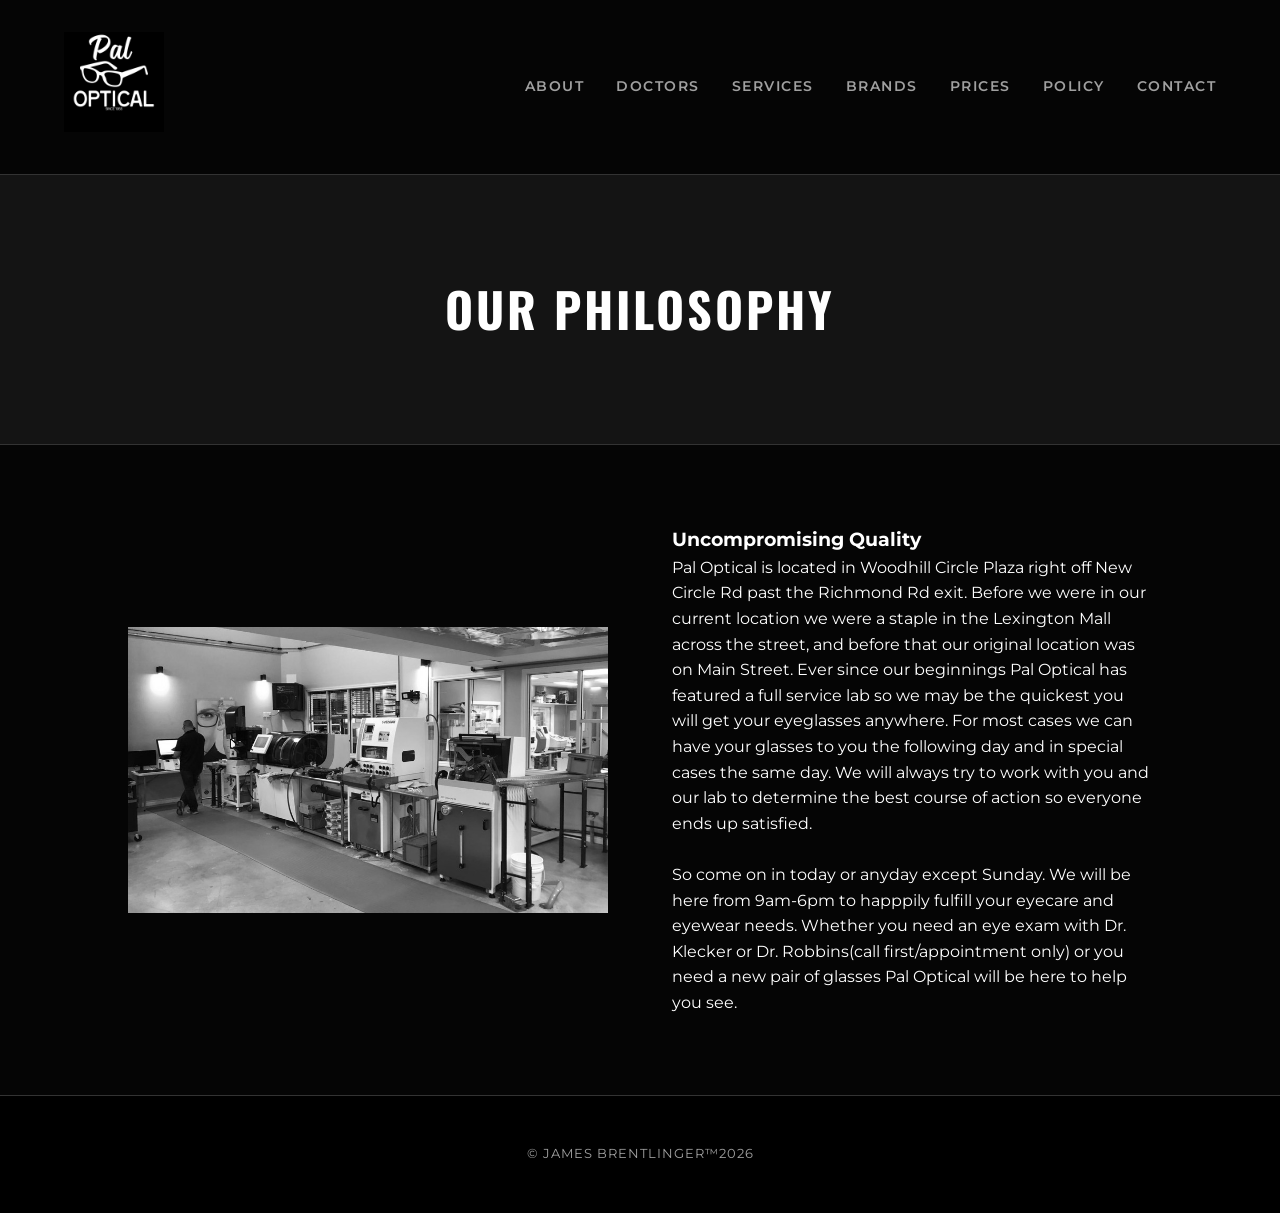
==== about.html @ 9de5f340 "Add files via upload" ====
<!DOCTYPE html>
<html lang="en">
<head>
    <meta charset="UTF-8">
    <meta name="viewport" content="width=device-width, initial-scale=1.0">
    <title>About | Pal Optical</title>
    <link rel="stylesheet" href="style.css">
</head>
<body>

    <nav>
        <a href="index.html" class="logo"><img src="pallogo.png" alt="Pal Optical"></a>
        
        <div class="hamburger">
            <div class="line1"></div>
            <div class="line2"></div>
            <div class="line3"></div>
        </div>
    
        <div class="nav-links">
            <a href="about.html">About</a>
            <a href="doctors.html">Doctors</a>
            <a href="services.html">Services</a>
            <a href="brands.html">Brands</a>
            <a href="price.html">Prices</a>
            <a href="policy.html">Policy</a>
            <a href="contact.html">Contact</a>
        </div>
    </nav>
    
    <script src="script.js"></script>

    <div class="page-header">
        <h1>Our Philosophy</h1>
    </div>

    <section class="container">
        <div class="grid-2">
            <img src="lab.jpg" alt="Optical Lab" style="width: 100%; filter: grayscale(100%);">
            <div>
                <h3>Uncompromising Quality</h3>
                <p>Pal Optical is located in Woodhill Circle Plaza right off New Circle Rd past the Richmond Rd exit. Before we were in our current location we were a staple in the Lexington Mall across the street, and before that our original location was on Main Street. Ever since our beginnings Pal Optical has featured a full service lab so we may be the quickest you will get your eyeglasses anywhere. For most cases we can have your glasses to you the following day and in special cases the same day. We will always try to work with you and our lab to determine the best course of action so everyone ends up satisfied.</p>
                <br>
                <p>So come on in today or anyday except Sunday. We will be here from 9am-6pm to happpily fulfill your eyecare and eyewear needs. Whether you need an eye exam with Dr. Klecker or Dr. Robbins(call first/appointment only) or you need a new pair of glasses Pal Optical will be here to help you see.</p>
            </div>
        </div>
    </section>

    <footer>
        <p>&copy; James Brentlinger™2026</p>
    </footer>

</body>
</html>
---- style.css ----
/* style.css */
@import url('https://fonts.googleapis.com/css2?family=Montserrat:wght@300;400;600&family=Oswald:wght@300;500&display=swap');

:root {
    /* DARK MODE PALETTE (DEFAULT) */
    --bg-body: #050505;      /* True Black */
    --bg-card: #141414;      /* Dark Charcoal for elements */
    --text-main: #ffffff;    /* Stark White */
    --text-muted: #a0a0a0;   /* Silver/Grey */
    --border: #333333;       /* Subtle dark borders */
    --accent: #ffffff;       /* White accents */

    --transition: all 0.4s cubic-bezier(0.165, 0.84, 0.44, 1);
}

.light-mode {
    /* LIGHT MODE PALETTE */
    --bg-body: #ffffff;      /* Pure White */
    --bg-card: #ffffff;      /* Pure White */
    --text-main: #0033a0;    /* University of Kentucky Blue */
    --text-muted: #666699;   /* Muted Blue */
    --border: #cceeff;       /* Light Blue */
    --accent: #0033a0;       /* University of Kentucky Blue */
}

* {
    margin: 0;
    padding: 0;
    box-sizing: border-box;
}

body {
    font-family: 'Montserrat', sans-serif;
    background-color: var(--bg-body);
    color: var(--text-main);
    line-height: 1.6;
    overflow-x: hidden;
}

/* --- Navigation --- */
nav {
    display: flex;
    justify-content: space-between;
    align-items: center;
    padding: 2rem 5%;
    background-color: var(--bg-body); /* Black Nav */
    position: sticky;
    top: 0;
    z-index: 1000;
    border-bottom: 1px solid var(--border);
}

.logo {
    font-family: 'Oswald', sans-serif;
    font-size: 1.8rem;
    font-weight: 500;
    letter-spacing: 2px;
    text-transform: uppercase;
    color: var(--text-main);
    text-decoration: none;
}

.logo img {
    height: 100px; /* Adjust height as needed */
    width: auto;
    max-width: 200px; /* Prevent it from being too wide */
}

.nav-links {
    display: flex;
    gap: 2rem;
}

.nav-links a {
    text-decoration: none;
    color: var(--text-muted);
    font-size: 0.85rem;
    text-transform: uppercase;
    letter-spacing: 1.5px;
    font-weight: 600;
    position: relative;
    transition: var(--transition);
}

/* Link Hover Effect (White Line) */
.nav-links a::after {
    content: '';
    position: absolute;
    width: 0;
    height: 1px;
    bottom: -5px;
    left: 0;
    background-color: var(--text-main);
    transition: var(--transition);
}

.nav-links a:hover {
    color: var(--text-main);
}

.nav-links a:hover::after {
    width: 100%;
}

/* --- Hero Section & Animation --- */
.hero {
    height: 90vh;
    width: 100%;
    overflow: hidden;
    position: relative;
    display: flex;
    align-items: center;
    justify-content: center;
    color: var(--text-main);
    background-color: var(--bg-body);
}

.hero-bg {
    position: absolute;
    top: 0;
    left: 0;
    width: 100%;
    height: 100%;

    /* Background Image */
    /* In style.css, inside .hero-bg { ... } */
background-image: url('paloptical.jpg');
    background-size: cover;
    background-position: center;
    z-index: 0;

    /* ANIMATION */
    animation: slowZoom 20s infinite alternate;

    /* DARK FILTER: Makes the image very dark/moody */
    filter: grayscale(100%) brightness(0.4) contrast(1.2);
}

@keyframes slowZoom {
    0% { transform: scale(1); }
    100% { transform: scale(1.15); }
}

.hero-content {
    text-align: center;
    position: relative;
    z-index: 1;
    padding: 2rem;
    border: 1px solid rgba(255,255,255,0.1);
    background: rgba(0,0,0,0.8); /* Semi-transparent black box */
    backdrop-filter: blur(5px);
}

.hero h1 {
    font-family: 'Oswald', sans-serif;
    font-size: 4rem;
    font-weight: 300;
    letter-spacing: 5px;
    margin-bottom: 1rem;
    text-transform: uppercase;
}

.hero p {
    font-size: 1.2rem;
    letter-spacing: 2px;
    font-weight: 300;
    color: var(--text-muted);
}

/* --- Standard Layouts --- */
.container {
    padding: 5rem 10%;
    max-width: 1600px;
    margin: 0 auto;
}

.page-header {
    background-color: var(--bg-card);
    color: var(--text-main);
    padding: 6rem 10%;
    text-align: center;
    border-bottom: 1px solid var(--border);
}

.page-header h1 {
    font-family: 'Oswald', sans-serif;
    font-size: 3rem;
    letter-spacing: 3px;
    text-transform: uppercase;
}

/* --- Grid Systems --- */
.grid-2 {
    display: grid;
    grid-template-columns: 1fr 1fr;
    gap: 4rem;
    align-items: center;
}

.grid-3 {
    display: grid;
    grid-template-columns: repeat(auto-fit, minmax(300px, 1fr));
    gap: 3rem;
}

/* --- Cards --- */
.card {
    background: var(--bg-card);
    border: 1px solid var(--border);
    padding: 2rem;
    transition: var(--transition);
}

.card:hover {
    transform: translateY(-10px);
    box-shadow: 0 20px 40px rgba(0,0,0,0.1);
    border-color: var(--accent);
    background: var(--bg-card);
}

.dark-mode .card:hover {
    box-shadow: 0 20px 40px rgba(0,0,0,0.5);
    border-color: var(--text-main);
    background: #1a1a1a;
}

.card h3 {
    font-family: 'Oswald', sans-serif;
    margin-bottom: 1rem;
    font-size: 1.5rem;
    text-transform: uppercase;
    color: var(--text-main);
}

.card p {
    color: var(--text-muted);
}

/* --- Brand Grid --- */
.brand-grid {
    display: grid;
    grid-template-columns: repeat(auto-fill, minmax(250px, 1fr));
    gap: 1rem;
}

.brand-item {
    position: relative;
    height: 300px;
    overflow: hidden;
    background: var(--bg-card);
}

.brand-item img {
    width: 100%;
    height: 100%;
    object-fit: cover;
    filter: none; /* Fully colored in light mode */
    transition: var(--transition);
    opacity: 0.8;
}

.brand-item:hover img {
    transform: scale(1.1);
    opacity: 1;
    filter: brightness(1.1) contrast(1.1);
}

.dark-mode .brand-item {
    background: #000;
}

.dark-mode .brand-item img {
    filter: grayscale(100%) brightness(0.7);
    opacity: 0.6;
}

.dark-mode .brand-item:hover img {
    filter: grayscale(0%) contrast(1.2);
    opacity: 1;
}

.brand-overlay {
    position: absolute;
    bottom: 0;
    left: 0;
    width: 100%;
    padding: 1.5rem;
    background: linear-gradient(to top, var(--bg-card), transparent);
    color: var(--text-main);
    transform: translateY(100%);
    transition: var(--transition);
}

.brand-item:hover .brand-overlay {
    transform: translateY(0);
}

/* Brand overlay stays white in dark mode */

/* --- Contact Section --- */
.contact-info p {
    margin-bottom: 1.5rem;
    font-size: 1.1rem;
    border-bottom: 1px solid var(--border);
    padding-bottom: 0.5rem;
    color: var(--text-muted);
}

.contact-info strong {
    color: var(--text-main);
}

.contact-info a {
    color: var(--text-main);
}

.map-container {
    height: 500px;
    width: 100%;
    /* Map stays in color */
}

/* --- Contact Form --- */
.contact-form {
    max-width: 600px;
    margin: 0 auto;
    background: var(--bg-card);
    border: 1px solid var(--border);
    padding: 2rem;
    border-radius: 8px;
}

.contact-form h3 {
    font-family: 'Oswald', sans-serif;
    font-size: 2rem;
    margin-bottom: 1.5rem;
    text-align: center;
    color: var(--text-main);
}

.contact-form form {
    display: flex;
    flex-direction: column;
}

.contact-form label {
    margin-bottom: 0.5rem;
    font-weight: 600;
    color: var(--text-main);
}

.contact-form input,
.contact-form textarea {
    margin-bottom: 1.5rem;
    padding: 0.75rem;
    border: 1px solid var(--border);
    background: var(--bg-body);
    color: var(--text-main);
    font-family: 'Montserrat', sans-serif;
    border-radius: 4px;
    transition: var(--transition);
}

.contact-form input:focus,
.contact-form textarea:focus {
    outline: none;
    border-color: var(--accent);
    box-shadow: 0 0 0 2px rgba(0, 51, 160, 0.2);
}

.contact-form button {
    padding: 0.75rem 1.5rem;
    background: var(--accent);
    color: var(--bg-body);
    border: none;
    border-radius: 4px;
    font-family: 'Oswald', sans-serif;
    font-size: 1rem;
    text-transform: uppercase;
    letter-spacing: 1px;
    cursor: pointer;
    transition: var(--transition);
}

.contact-form button:hover {
    background: var(--text-main);
    color: var(--bg-body);
}

/* --- Policy Section --- */
.policy-section {
    text-align: left;
}

.policy-section h2 {
    text-align: center;
}

.policy-section h3 {
    text-align: left;
}

/* --- Footer --- */
footer {
    background-color: #000;
    color: var(--text-muted);
    text-align: center;
    padding: 3rem;
    font-size: 0.8rem;
    letter-spacing: 1px;
    text-transform: uppercase;
    border-top: 1px solid var(--border);
}

/* --- Mobile Menu Styles (Dark Mode) --- */
.hamburger {
    display: none;
    cursor: pointer;
}

.hamburger div {
    width: 25px;
    height: 3px;
    background-color: var(--text-main); /* White hamburger lines */
    margin: 5px;
    transition: all 0.3s ease;
}

@media (max-width: 768px) {
    body { overflow-x: hidden; }
    
    .hamburger {
        display: block; 
        z-index: 2000;
    }

    .nav-links {
        position: fixed;
        right: 0px;
        height: 100vh;
        top: 0vh;
        background-color: var(--bg-body); /* Black Menu Background */
        display: flex;
        flex-direction: column;
        align-items: center;
        justify-content: center; 
        width: 100%; 
        transform: translateX(100%);
        transition: transform 0.5s ease-in;
        z-index: 1500;
    }

    .nav-links.active {
        transform: translateX(0%);
    }

    .nav-links a {
        font-size: 1.5rem; 
        margin: 2rem 0;
        color: var(--text-main);
    }

    .toggle .line1 {
        transform: rotate(-45deg) translate(-5px, 6px);
    }
    .toggle .line2 {
        opacity: 0;
    }
    .toggle .line3 {
        transform: rotate(45deg) translate(-5px, -6px);
    }
    
    .grid-2 { grid-template-columns: 1fr; }
    .hero h1 { font-size: 2.5rem; }
}
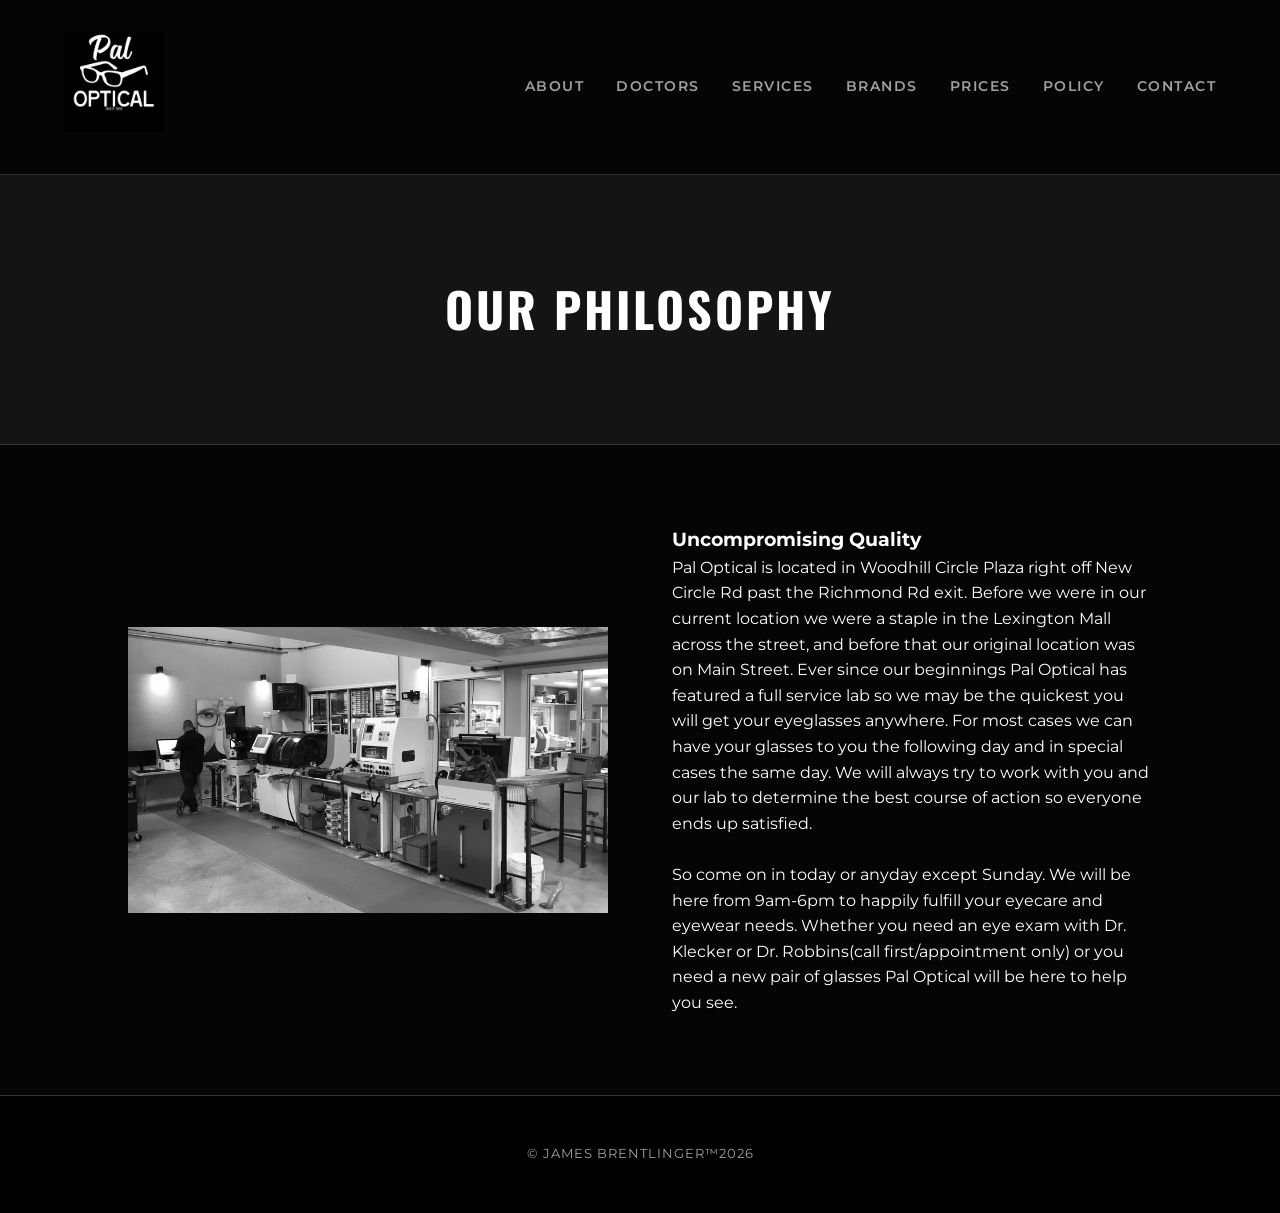
==== commit 9825d0fb: "spell" ====
--- a/about.html
+++ b/about.html
@@ -41,7 +41,7 @@
                 <h3>Uncompromising Quality</h3>
                 <p>Pal Optical is located in Woodhill Circle Plaza right off New Circle Rd past the Richmond Rd exit. Before we were in our current location we were a staple in the Lexington Mall across the street, and before that our original location was on Main Street. Ever since our beginnings Pal Optical has featured a full service lab so we may be the quickest you will get your eyeglasses anywhere. For most cases we can have your glasses to you the following day and in special cases the same day. We will always try to work with you and our lab to determine the best course of action so everyone ends up satisfied.</p>
                 <br>
-                <p>So come on in today or anyday except Sunday. We will be here from 9am-6pm to happpily fulfill your eyecare and eyewear needs. Whether you need an eye exam with Dr. Klecker or Dr. Robbins(call first/appointment only) or you need a new pair of glasses Pal Optical will be here to help you see.</p>
+                <p>So come on in today or anyday except Sunday. We will be here from 9am-6pm to happily fulfill your eyecare and eyewear needs. Whether you need an eye exam with Dr. Klecker or Dr. Robbins(call first/appointment only) or you need a new pair of glasses Pal Optical will be here to help you see.</p>
             </div>
         </div>
     </section>
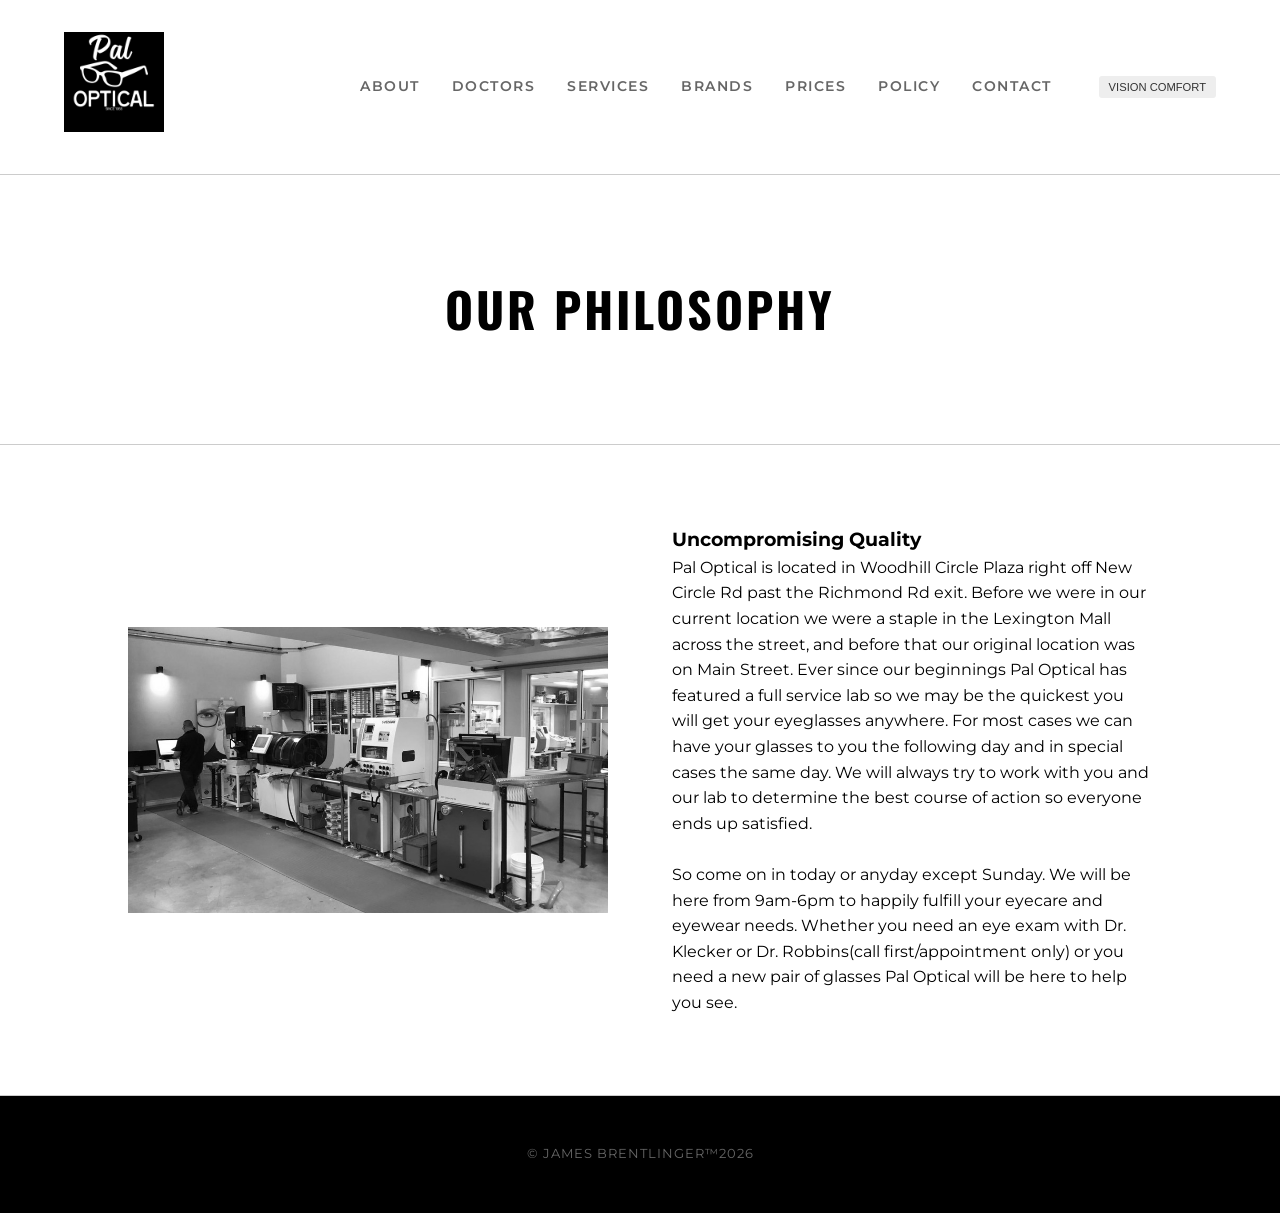
==== commit d8334d1d: "theme" ====
--- a/about.html
+++ b/about.html
@@ -1,22 +1,25 @@
 <!DOCTYPE html>
 <html lang="en">
+
 <head>
     <meta charset="UTF-8">
     <meta name="viewport" content="width=device-width, initial-scale=1.0">
     <title>About | Pal Optical</title>
+    <link rel="icon" href="favicon.ico" type="image/x-icon">
     <link rel="stylesheet" href="style.css">
 </head>
+
 <body>
 
     <nav>
         <a href="index.html" class="logo"><img src="pallogo.png" alt="Pal Optical"></a>
-        
+
         <div class="hamburger">
             <div class="line1"></div>
             <div class="line2"></div>
             <div class="line3"></div>
         </div>
-    
+
         <div class="nav-links">
             <a href="about.html">About</a>
             <a href="doctors.html">Doctors</a>
@@ -25,10 +28,20 @@
             <a href="price.html">Prices</a>
             <a href="policy.html">Policy</a>
             <a href="contact.html">Contact</a>
+            <button id="vision-settings-btn" onclick="showVisionModal()">Vision Comfort</button>
         </div>
     </nav>
-    
+
+    <div id="vision-modal">
+        <div class="modal-content">
+            <h2 id="prompt-title" style="margin-top: 0;">Vision Comfort</h2>
+            <p id="prompt-desc" style="font-family: sans-serif; color: #bbb;">Adjusting your browsing experience...</p>
+            <div id="options-container"></div>
+        </div>
+    </div>
+
     <script src="script.js"></script>
+    <script>initVisionComfort();</script>
 
     <div class="page-header">
         <h1>Our Philosophy</h1>
@@ -39,9 +52,18 @@
             <img src="lab.jpg" alt="Optical Lab" style="width: 100%; filter: grayscale(100%);">
             <div>
                 <h3>Uncompromising Quality</h3>
-                <p>Pal Optical is located in Woodhill Circle Plaza right off New Circle Rd past the Richmond Rd exit. Before we were in our current location we were a staple in the Lexington Mall across the street, and before that our original location was on Main Street. Ever since our beginnings Pal Optical has featured a full service lab so we may be the quickest you will get your eyeglasses anywhere. For most cases we can have your glasses to you the following day and in special cases the same day. We will always try to work with you and our lab to determine the best course of action so everyone ends up satisfied.</p>
+                <p>Pal Optical is located in Woodhill Circle Plaza right off New Circle Rd past the Richmond Rd exit.
+                    Before we were in our current location we were a staple in the Lexington Mall across the street, and
+                    before that our original location was on Main Street. Ever since our beginnings Pal Optical has
+                    featured a full service lab so we may be the quickest you will get your eyeglasses anywhere. For
+                    most cases we can have your glasses to you the following day and in special cases the same day. We
+                    will always try to work with you and our lab to determine the best course of action so everyone ends
+                    up satisfied.</p>
                 <br>
-                <p>So come on in today or anyday except Sunday. We will be here from 9am-6pm to happily fulfill your eyecare and eyewear needs. Whether you need an eye exam with Dr. Klecker or Dr. Robbins(call first/appointment only) or you need a new pair of glasses Pal Optical will be here to help you see.</p>
+                <p>So come on in today or anyday except Sunday. We will be here from 9am-6pm to happily fulfill your
+                    eyecare and eyewear needs. Whether you need an eye exam with Dr. Klecker or Dr. Robbins(call
+                    first/appointment only) or you need a new pair of glasses Pal Optical will be here to help you see.
+                </p>
             </div>
         </div>
     </section>
@@ -51,4 +73,5 @@
     </footer>
 
 </body>
+
 </html>
--- a/style.css
+++ b/style.css
@@ -1,475 +1,581 @@
-/* style.css */
-@import url('https://fonts.googleapis.com/css2?family=Montserrat:wght@300;400;600&family=Oswald:wght@300;500&display=swap');
-
+/* style.css - Updated with Sepia Mode + Large Text */
+@import url("https://fonts.googleapis.com/css2?family=Montserrat:wght@300;400;600&family=Oswald:wght@300;500&display=swap");
+
+/* Base :root is DARK default */
 :root {
-    /* DARK MODE PALETTE (DEFAULT) */
-    --bg-body: #050505;      /* True Black */
-    --bg-card: #141414;      /* Dark Charcoal for elements */
-    --text-main: #ffffff;    /* Stark White */
-    --text-muted: #a0a0a0;   /* Silver/Grey */
-    --border: #333333;       /* Subtle dark borders */
-    --accent: #ffffff;       /* White accents */
-
-    --transition: all 0.4s cubic-bezier(0.165, 0.84, 0.44, 1);
+  /* DARK MODE PALETTE (DEFAULT) */
+  --bg-body: #050505;
+  --bg-card: #141414;
+  --text-main: #ffffff;
+  --text-muted: #a0a0a0;
+  --border: #333333;
+  --accent: #ffffff;
+  --transition: all 0.4s cubic-bezier(0.165, 0.84, 0.44, 1);
 }
 
 .light-mode {
-    /* LIGHT MODE PALETTE */
-    --bg-body: #ffffff;      /* Pure White */
-    --bg-card: #ffffff;      /* Pure White */
-    --text-main: #0033a0;    /* University of Kentucky Blue */
-    --text-muted: #666699;   /* Muted Blue */
-    --border: #cceeff;       /* Light Blue */
-    --accent: #0033a0;       /* University of Kentucky Blue */
-}
-
+  /* Monochrome Black & White */
+  --bg-body: #ffffff;
+  --bg-card: #ffffff;
+  --text-main: #000000;
+  --text-muted: #666666;
+  --border: #cccccc;
+  --accent: #000000;
+}
+
+.sepia-mode {
+  /* Soft Sepia palette */
+  --bg-body: #f4ecd8;
+  --bg-card: #f8f1e4;
+  --text-main: #433422;
+  --text-muted: #6b5a3e;
+  --border: #d4c4a8;
+  --accent: #5a4a32;
+}
+
+.large-text body,
+.large-text {
+  font-size: 1.15rem !important;
+  line-height: 1.8 !important;
+}
+
+.large-text h1 {
+  font-size: 1.3em !important;
+}
+.large-text h2 {
+  font-size: 1.25em !important;
+}
+.large-text h3 {
+  font-size: 1.2em !important;
+}
+.large-text p {
+  line-height: 1.8 !important;
+}
+
+/* Vision Modal Styles - shared */
+#vision-modal {
+  display: none;
+  position: fixed;
+  z-index: 9999;
+  left: 0;
+  top: 0;
+  width: 100%;
+  height: 100%;
+  background-color: rgba(0, 0, 0, 0.85);
+  backdrop-filter: blur(5px);
+  color: white;
+  font-family: "Oswald", sans-serif;
+}
+
+.modal-content {
+  background: #1a1a1a;
+  margin: 10% auto;
+  padding: 40px;
+  border-radius: 4px;
+  width: 90%;
+  max-width: 500px;
+  text-align: center;
+  border: 1px solid #333;
+  box-shadow: 0 10px 30px rgba(0, 0, 0, 0.5);
+}
+
+.vision-option-btn {
+  display: block;
+  width: 100%;
+  padding: 15px;
+  margin: 10px 0;
+  background: transparent;
+  color: white;
+  border: 1px solid #555;
+  cursor: pointer;
+  text-transform: uppercase;
+  letter-spacing: 1px;
+  transition: all 0.3s ease;
+  font-family: inherit;
+}
+
+.vision-option-btn:hover {
+  background: white;
+  color: black;
+}
+
+#vision-settings-btn {
+  background: #eee;
+  border: none;
+  padding: 5px 10px;
+  cursor: pointer;
+  font-size: 0.7rem;
+  text-transform: uppercase;
+  margin-left: 15px;
+  border-radius: 3px;
+  color: #333;
+}
+
+#vision-settings-btn:hover {
+  background: #ddd;
+}
+
+/* Ensure theme classes override properly */
+.dark-mode {
+  /* Reinforce dark */
+}
+
+.dark-mode nav,
+.dark-mode footer,
+.dark-mode .card,
+.dark-mode .page-header {
+  background-color: var(--bg-body) !important;
+  color: var(--text-main) !important;
+  border-color: var(--border) !important;
+}
+
+.sepia-mode nav,
+.sepia-mode footer,
+.sepia-mode .card,
+.sepia-mode .page-header {
+  background-color: var(--bg-card) !important;
+  color: var(--text-main) !important;
+  border-color: var(--border) !important;
+}
+
+/* Rest of existing styles unchanged... */
 * {
-    margin: 0;
-    padding: 0;
-    box-sizing: border-box;
+  margin: 0;
+  padding: 0;
+  box-sizing: border-box;
 }
 
 body {
-    font-family: 'Montserrat', sans-serif;
-    background-color: var(--bg-body);
-    color: var(--text-main);
-    line-height: 1.6;
-    overflow-x: hidden;
+  font-family: "Montserrat", sans-serif;
+  background-color: var(--bg-body);
+  color: var(--text-main);
+  line-height: 1.6;
+  overflow-x: hidden;
 }
 
 /* --- Navigation --- */
 nav {
+  display: flex;
+  justify-content: space-between;
+  align-items: center;
+  padding: 2rem 5%;
+  background-color: var(--bg-body);
+  position: sticky;
+  top: 0;
+  z-index: 1000;
+  border-bottom: 1px solid var(--border);
+}
+
+.logo {
+  font-family: "Oswald", sans-serif;
+  font-size: 1.8rem;
+  font-weight: 500;
+  letter-spacing: 2px;
+  text-transform: uppercase;
+  color: var(--text-main);
+  text-decoration: none;
+}
+
+.logo img {
+  height: 100px;
+  width: auto;
+  max-width: 200px;
+}
+
+.nav-links {
+  display: flex;
+  gap: 2rem;
+}
+
+.nav-links a {
+  text-decoration: none;
+  color: var(--text-muted);
+  font-size: 0.85rem;
+  text-transform: uppercase;
+  letter-spacing: 1.5px;
+  font-weight: 600;
+  position: relative;
+  transition: var(--transition);
+}
+
+.nav-links a::after {
+  content: "";
+  position: absolute;
+  width: 0;
+  height: 1px;
+  bottom: -5px;
+  left: 0;
+  background-color: var(--text-main);
+  transition: var(--transition);
+}
+
+.nav-links a:hover {
+  color: var(--text-main);
+}
+
+.nav-links a:hover::after {
+  width: 100%;
+}
+
+/* Hero, containers, grids, cards, brands, contact, forms, policy, footer, mobile - ALL UNCHANGED from original */
+.hero {
+  height: 90vh;
+  width: 100%;
+  overflow: hidden;
+  position: relative;
+  display: flex;
+  align-items: center;
+  justify-content: center;
+  color: var(--text-main);
+  background-color: var(--bg-body);
+}
+
+.hero-bg {
+  position: absolute;
+  top: 0;
+  left: 0;
+  width: 100%;
+  height: 100%;
+  background-image: url("paloptical.jpg");
+  background-size: cover;
+  background-position: center;
+  z-index: 0;
+  animation: slowZoom 20s infinite alternate;
+  filter: grayscale(100%) brightness(0.4) contrast(1.2);
+}
+
+@keyframes slowZoom {
+  0% {
+    transform: scale(1);
+  }
+  100% {
+    transform: scale(1.15);
+  }
+}
+
+.hero-content {
+  text-align: center;
+  position: relative;
+  z-index: 1;
+  padding: 2rem;
+  border: 1px solid rgba(255, 255, 255, 0.1);
+  background: rgba(0, 0, 0, 0.8);
+  backdrop-filter: blur(5px);
+}
+
+.hero h1 {
+  font-family: "Oswald", sans-serif;
+  font-size: 4rem;
+  font-weight: 300;
+  letter-spacing: 5px;
+  margin-bottom: 1rem;
+  text-transform: uppercase;
+}
+
+.hero p {
+  font-size: 1.2rem;
+  letter-spacing: 2px;
+  font-weight: 300;
+  color: var(--text-muted);
+}
+
+.container {
+  padding: 5rem 10%;
+  max-width: 1600px;
+  margin: 0 auto;
+}
+
+.page-header {
+  background-color: var(--bg-card);
+  color: var(--text-main);
+  padding: 6rem 10%;
+  text-align: center;
+  border-bottom: 1px solid var(--border);
+}
+
+.page-header h1 {
+  font-family: "Oswald", sans-serif;
+  font-size: 3rem;
+  letter-spacing: 3px;
+  text-transform: uppercase;
+}
+
+.grid-2 {
+  display: grid;
+  grid-template-columns: 1fr 1fr;
+  gap: 4rem;
+  align-items: center;
+}
+
+.grid-3 {
+  display: grid;
+  grid-template-columns: repeat(auto-fit, minmax(300px, 1fr));
+  gap: 3rem;
+}
+
+.card {
+  background: var(--bg-card);
+  border: 1px solid var(--border);
+  padding: 2rem;
+  transition: var(--transition);
+}
+
+.card:hover {
+  transform: translateY(-10px);
+  box-shadow: 0 20px 40px rgba(0, 0, 0, 0.1);
+  border-color: var(--accent);
+  background: var(--bg-card);
+}
+
+.dark-mode .card:hover {
+  box-shadow: 0 20px 40px rgba(0, 0, 0, 0.5);
+  border-color: var(--text-main);
+  background: #1a1a1a;
+}
+
+.card h3 {
+  font-family: "Oswald", sans-serif;
+  margin-bottom: 1rem;
+  font-size: 1.5rem;
+  text-transform: uppercase;
+  color: var(--text-main);
+}
+
+.card p {
+  color: var(--text-muted);
+}
+
+.brand-grid {
+  display: grid;
+  grid-template-columns: repeat(auto-fill, minmax(250px, 1fr));
+  gap: 1rem;
+}
+
+.brand-item {
+  position: relative;
+  height: 300px;
+  overflow: hidden;
+  background: var(--bg-card);
+}
+
+.brand-item img {
+  width: 100%;
+  height: 100%;
+  object-fit: cover;
+  filter: none;
+  transition: var(--transition);
+  opacity: 0.8;
+}
+
+.brand-item:hover img {
+  transform: scale(1.1);
+  opacity: 1;
+  filter: brightness(1.1) contrast(1.1);
+}
+
+.dark-mode .brand-item {
+  background: #000;
+}
+
+.dark-mode .brand-item img {
+  filter: grayscale(100%) brightness(0.7);
+  opacity: 0.6;
+}
+
+.dark-mode .brand-item:hover img {
+  filter: grayscale(0%) contrast(1.2);
+  opacity: 1;
+}
+
+.brand-overlay {
+  position: absolute;
+  bottom: 0;
+  left: 0;
+  width: 100%;
+  padding: 1.5rem;
+  background: linear-gradient(to top, var(--bg-card), transparent);
+  color: var(--text-main);
+  transform: translateY(100%);
+  transition: var(--transition);
+}
+
+.brand-item:hover .brand-overlay {
+  transform: translateY(0);
+}
+
+.contact-info p {
+  margin-bottom: 1.5rem;
+  font-size: 1.1rem;
+  border-bottom: 1px solid var(--border);
+  padding-bottom: 0.5rem;
+  color: var(--text-muted);
+}
+
+.contact-info strong {
+  color: var(--text-main);
+}
+
+.contact-info a {
+  color: var(--text-main);
+}
+
+.map-container {
+  height: 500px;
+  width: 100%;
+}
+
+.contact-form {
+  max-width: 600px;
+  margin: 0 auto;
+  background: var(--bg-card);
+  border: 1px solid var(--border);
+  padding: 2rem;
+  border-radius: 8px;
+}
+
+.contact-form h3 {
+  font-family: "Oswald", sans-serif;
+  font-size: 2rem;
+  margin-bottom: 1.5rem;
+  text-align: center;
+  color: var(--text-main);
+}
+
+.contact-form form {
+  display: flex;
+  flex-direction: column;
+}
+
+.contact-form label {
+  margin-bottom: 0.5rem;
+  font-weight: 600;
+  color: var(--text-main);
+}
+
+.contact-form input,
+.contact-form textarea {
+  margin-bottom: 1.5rem;
+  padding: 0.75rem;
+  border: 1px solid var(--border);
+  background: var(--bg-body);
+  color: var(--text-main);
+  font-family: "Montserrat", sans-serif;
+  border-radius: 4px;
+  transition: var(--transition);
+}
+
+.contact-form input:focus,
+.contact-form textarea:focus {
+  outline: none;
+  border-color: var(--accent);
+  box-shadow: 0 0 0 2px rgba(0, 51, 160, 0.2);
+}
+
+.contact-form button {
+  padding: 0.75rem 1.5rem;
+  background: var(--accent);
+  color: var(--bg-body);
+  border: none;
+  border-radius: 4px;
+  font-family: "Oswald", sans-serif;
+  font-size: 1rem;
+  text-transform: uppercase;
+  letter-spacing: 1px;
+  cursor: pointer;
+  transition: var(--transition);
+}
+
+.contact-form button:hover {
+  background: var(--text-main);
+  color: var(--bg-body);
+}
+
+.policy-section {
+  text-align: left;
+}
+
+.policy-section h2 {
+  text-align: center;
+}
+
+.policy-section h3 {
+  text-align: left;
+}
+
+footer {
+  background-color: #000;
+  color: var(--text-muted);
+  text-align: center;
+  padding: 3rem;
+  font-size: 0.8rem;
+  letter-spacing: 1px;
+  text-transform: uppercase;
+  border-top: 1px solid var(--border);
+}
+
+.hamburger {
+  display: none;
+  cursor: pointer;
+}
+
+.hamburger div {
+  width: 25px;
+  height: 3px;
+  background-color: var(--text-main);
+  margin: 5px;
+  transition: all 0.3s ease;
+}
+
+@media (max-width: 768px) {
+  body {
+    overflow-x: hidden;
+  }
+
+  .hamburger {
+    display: block;
+    z-index: 2000;
+  }
+
+  .nav-links {
+    position: fixed;
+    right: 0px;
+    height: 100vh;
+    top: 0vh;
+    background-color: var(--bg-body);
     display: flex;
-    justify-content: space-between;
-    align-items: center;
-    padding: 2rem 5%;
-    background-color: var(--bg-body); /* Black Nav */
-    position: sticky;
-    top: 0;
-    z-index: 1000;
-    border-bottom: 1px solid var(--border);
-}
-
-.logo {
-    font-family: 'Oswald', sans-serif;
-    font-size: 1.8rem;
-    font-weight: 500;
-    letter-spacing: 2px;
-    text-transform: uppercase;
-    color: var(--text-main);
-    text-decoration: none;
-}
-
-.logo img {
-    height: 100px; /* Adjust height as needed */
-    width: auto;
-    max-width: 200px; /* Prevent it from being too wide */
-}
-
-.nav-links {
-    display: flex;
-    gap: 2rem;
-}
-
-.nav-links a {
-    text-decoration: none;
-    color: var(--text-muted);
-    font-size: 0.85rem;
-    text-transform: uppercase;
-    letter-spacing: 1.5px;
-    font-weight: 600;
-    position: relative;
-    transition: var(--transition);
-}
-
-/* Link Hover Effect (White Line) */
-.nav-links a::after {
-    content: '';
-    position: absolute;
-    width: 0;
-    height: 1px;
-    bottom: -5px;
-    left: 0;
-    background-color: var(--text-main);
-    transition: var(--transition);
-}
-
-.nav-links a:hover {
-    color: var(--text-main);
-}
-
-.nav-links a:hover::after {
-    width: 100%;
-}
-
-/* --- Hero Section & Animation --- */
-.hero {
-    height: 90vh;
-    width: 100%;
-    overflow: hidden;
-    position: relative;
-    display: flex;
+    flex-direction: column;
     align-items: center;
     justify-content: center;
+    width: 100%;
+    transform: translateX(100%);
+    transition: transform 0.5s ease-in;
+    z-index: 1500;
+  }
+
+  .nav-links.active {
+    transform: translateX(0%);
+  }
+
+  .nav-links a {
+    font-size: 1.5rem;
+    margin: 2rem 0;
     color: var(--text-main);
-    background-color: var(--bg-body);
-}
-
-.hero-bg {
-    position: absolute;
-    top: 0;
-    left: 0;
-    width: 100%;
-    height: 100%;
-
-    /* Background Image */
-    /* In style.css, inside .hero-bg { ... } */
-background-image: url('paloptical.jpg');
-    background-size: cover;
-    background-position: center;
-    z-index: 0;
-
-    /* ANIMATION */
-    animation: slowZoom 20s infinite alternate;
-
-    /* DARK FILTER: Makes the image very dark/moody */
-    filter: grayscale(100%) brightness(0.4) contrast(1.2);
-}
-
-@keyframes slowZoom {
-    0% { transform: scale(1); }
-    100% { transform: scale(1.15); }
-}
-
-.hero-content {
-    text-align: center;
-    position: relative;
-    z-index: 1;
-    padding: 2rem;
-    border: 1px solid rgba(255,255,255,0.1);
-    background: rgba(0,0,0,0.8); /* Semi-transparent black box */
-    backdrop-filter: blur(5px);
-}
-
-.hero h1 {
-    font-family: 'Oswald', sans-serif;
-    font-size: 4rem;
-    font-weight: 300;
-    letter-spacing: 5px;
-    margin-bottom: 1rem;
-    text-transform: uppercase;
-}
-
-.hero p {
-    font-size: 1.2rem;
-    letter-spacing: 2px;
-    font-weight: 300;
-    color: var(--text-muted);
-}
-
-/* --- Standard Layouts --- */
-.container {
-    padding: 5rem 10%;
-    max-width: 1600px;
-    margin: 0 auto;
-}
-
-.page-header {
-    background-color: var(--bg-card);
-    color: var(--text-main);
-    padding: 6rem 10%;
-    text-align: center;
-    border-bottom: 1px solid var(--border);
-}
-
-.page-header h1 {
-    font-family: 'Oswald', sans-serif;
-    font-size: 3rem;
-    letter-spacing: 3px;
-    text-transform: uppercase;
-}
-
-/* --- Grid Systems --- */
-.grid-2 {
-    display: grid;
-    grid-template-columns: 1fr 1fr;
-    gap: 4rem;
-    align-items: center;
-}
-
-.grid-3 {
-    display: grid;
-    grid-template-columns: repeat(auto-fit, minmax(300px, 1fr));
-    gap: 3rem;
-}
-
-/* --- Cards --- */
-.card {
-    background: var(--bg-card);
-    border: 1px solid var(--border);
-    padding: 2rem;
-    transition: var(--transition);
-}
-
-.card:hover {
-    transform: translateY(-10px);
-    box-shadow: 0 20px 40px rgba(0,0,0,0.1);
-    border-color: var(--accent);
-    background: var(--bg-card);
-}
-
-.dark-mode .card:hover {
-    box-shadow: 0 20px 40px rgba(0,0,0,0.5);
-    border-color: var(--text-main);
-    background: #1a1a1a;
-}
-
-.card h3 {
-    font-family: 'Oswald', sans-serif;
-    margin-bottom: 1rem;
-    font-size: 1.5rem;
-    text-transform: uppercase;
-    color: var(--text-main);
-}
-
-.card p {
-    color: var(--text-muted);
-}
-
-/* --- Brand Grid --- */
-.brand-grid {
-    display: grid;
-    grid-template-columns: repeat(auto-fill, minmax(250px, 1fr));
-    gap: 1rem;
-}
-
-.brand-item {
-    position: relative;
-    height: 300px;
-    overflow: hidden;
-    background: var(--bg-card);
-}
-
-.brand-item img {
-    width: 100%;
-    height: 100%;
-    object-fit: cover;
-    filter: none; /* Fully colored in light mode */
-    transition: var(--transition);
-    opacity: 0.8;
-}
-
-.brand-item:hover img {
-    transform: scale(1.1);
-    opacity: 1;
-    filter: brightness(1.1) contrast(1.1);
-}
-
-.dark-mode .brand-item {
-    background: #000;
-}
-
-.dark-mode .brand-item img {
-    filter: grayscale(100%) brightness(0.7);
-    opacity: 0.6;
-}
-
-.dark-mode .brand-item:hover img {
-    filter: grayscale(0%) contrast(1.2);
-    opacity: 1;
-}
-
-.brand-overlay {
-    position: absolute;
-    bottom: 0;
-    left: 0;
-    width: 100%;
-    padding: 1.5rem;
-    background: linear-gradient(to top, var(--bg-card), transparent);
-    color: var(--text-main);
-    transform: translateY(100%);
-    transition: var(--transition);
-}
-
-.brand-item:hover .brand-overlay {
-    transform: translateY(0);
-}
-
-/* Brand overlay stays white in dark mode */
-
-/* --- Contact Section --- */
-.contact-info p {
-    margin-bottom: 1.5rem;
-    font-size: 1.1rem;
-    border-bottom: 1px solid var(--border);
-    padding-bottom: 0.5rem;
-    color: var(--text-muted);
-}
-
-.contact-info strong {
-    color: var(--text-main);
-}
-
-.contact-info a {
-    color: var(--text-main);
-}
-
-.map-container {
-    height: 500px;
-    width: 100%;
-    /* Map stays in color */
-}
-
-/* --- Contact Form --- */
-.contact-form {
-    max-width: 600px;
-    margin: 0 auto;
-    background: var(--bg-card);
-    border: 1px solid var(--border);
-    padding: 2rem;
-    border-radius: 8px;
-}
-
-.contact-form h3 {
-    font-family: 'Oswald', sans-serif;
-    font-size: 2rem;
-    margin-bottom: 1.5rem;
-    text-align: center;
-    color: var(--text-main);
-}
-
-.contact-form form {
-    display: flex;
-    flex-direction: column;
-}
-
-.contact-form label {
-    margin-bottom: 0.5rem;
-    font-weight: 600;
-    color: var(--text-main);
-}
-
-.contact-form input,
-.contact-form textarea {
-    margin-bottom: 1.5rem;
-    padding: 0.75rem;
-    border: 1px solid var(--border);
-    background: var(--bg-body);
-    color: var(--text-main);
-    font-family: 'Montserrat', sans-serif;
-    border-radius: 4px;
-    transition: var(--transition);
-}
-
-.contact-form input:focus,
-.contact-form textarea:focus {
-    outline: none;
-    border-color: var(--accent);
-    box-shadow: 0 0 0 2px rgba(0, 51, 160, 0.2);
-}
-
-.contact-form button {
-    padding: 0.75rem 1.5rem;
-    background: var(--accent);
-    color: var(--bg-body);
-    border: none;
-    border-radius: 4px;
-    font-family: 'Oswald', sans-serif;
-    font-size: 1rem;
-    text-transform: uppercase;
-    letter-spacing: 1px;
-    cursor: pointer;
-    transition: var(--transition);
-}
-
-.contact-form button:hover {
-    background: var(--text-main);
-    color: var(--bg-body);
-}
-
-/* --- Policy Section --- */
-.policy-section {
-    text-align: left;
-}
-
-.policy-section h2 {
-    text-align: center;
-}
-
-.policy-section h3 {
-    text-align: left;
-}
-
-/* --- Footer --- */
-footer {
-    background-color: #000;
-    color: var(--text-muted);
-    text-align: center;
-    padding: 3rem;
-    font-size: 0.8rem;
-    letter-spacing: 1px;
-    text-transform: uppercase;
-    border-top: 1px solid var(--border);
-}
-
-/* --- Mobile Menu Styles (Dark Mode) --- */
-.hamburger {
-    display: none;
-    cursor: pointer;
-}
-
-.hamburger div {
-    width: 25px;
-    height: 3px;
-    background-color: var(--text-main); /* White hamburger lines */
-    margin: 5px;
-    transition: all 0.3s ease;
-}
-
-@media (max-width: 768px) {
-    body { overflow-x: hidden; }
-    
-    .hamburger {
-        display: block; 
-        z-index: 2000;
-    }
-
-    .nav-links {
-        position: fixed;
-        right: 0px;
-        height: 100vh;
-        top: 0vh;
-        background-color: var(--bg-body); /* Black Menu Background */
-        display: flex;
-        flex-direction: column;
-        align-items: center;
-        justify-content: center; 
-        width: 100%; 
-        transform: translateX(100%);
-        transition: transform 0.5s ease-in;
-        z-index: 1500;
-    }
-
-    .nav-links.active {
-        transform: translateX(0%);
-    }
-
-    .nav-links a {
-        font-size: 1.5rem; 
-        margin: 2rem 0;
-        color: var(--text-main);
-    }
-
-    .toggle .line1 {
-        transform: rotate(-45deg) translate(-5px, 6px);
-    }
-    .toggle .line2 {
-        opacity: 0;
-    }
-    .toggle .line3 {
-        transform: rotate(45deg) translate(-5px, -6px);
-    }
-    
-    .grid-2 { grid-template-columns: 1fr; }
-    .hero h1 { font-size: 2.5rem; }
-}+  }
+
+  .toggle .line1 {
+    transform: rotate(-45deg) translate(-5px, 6px);
+  }
+  .toggle .line2 {
+    opacity: 0;
+  }
+  .toggle .line3 {
+    transform: rotate(45deg) translate(-5px, -6px);
+  }
+
+  .grid-2 {
+    grid-template-columns: 1fr;
+  }
+  .hero h1 {
+    font-size: 2.5rem;
+  }
+}
